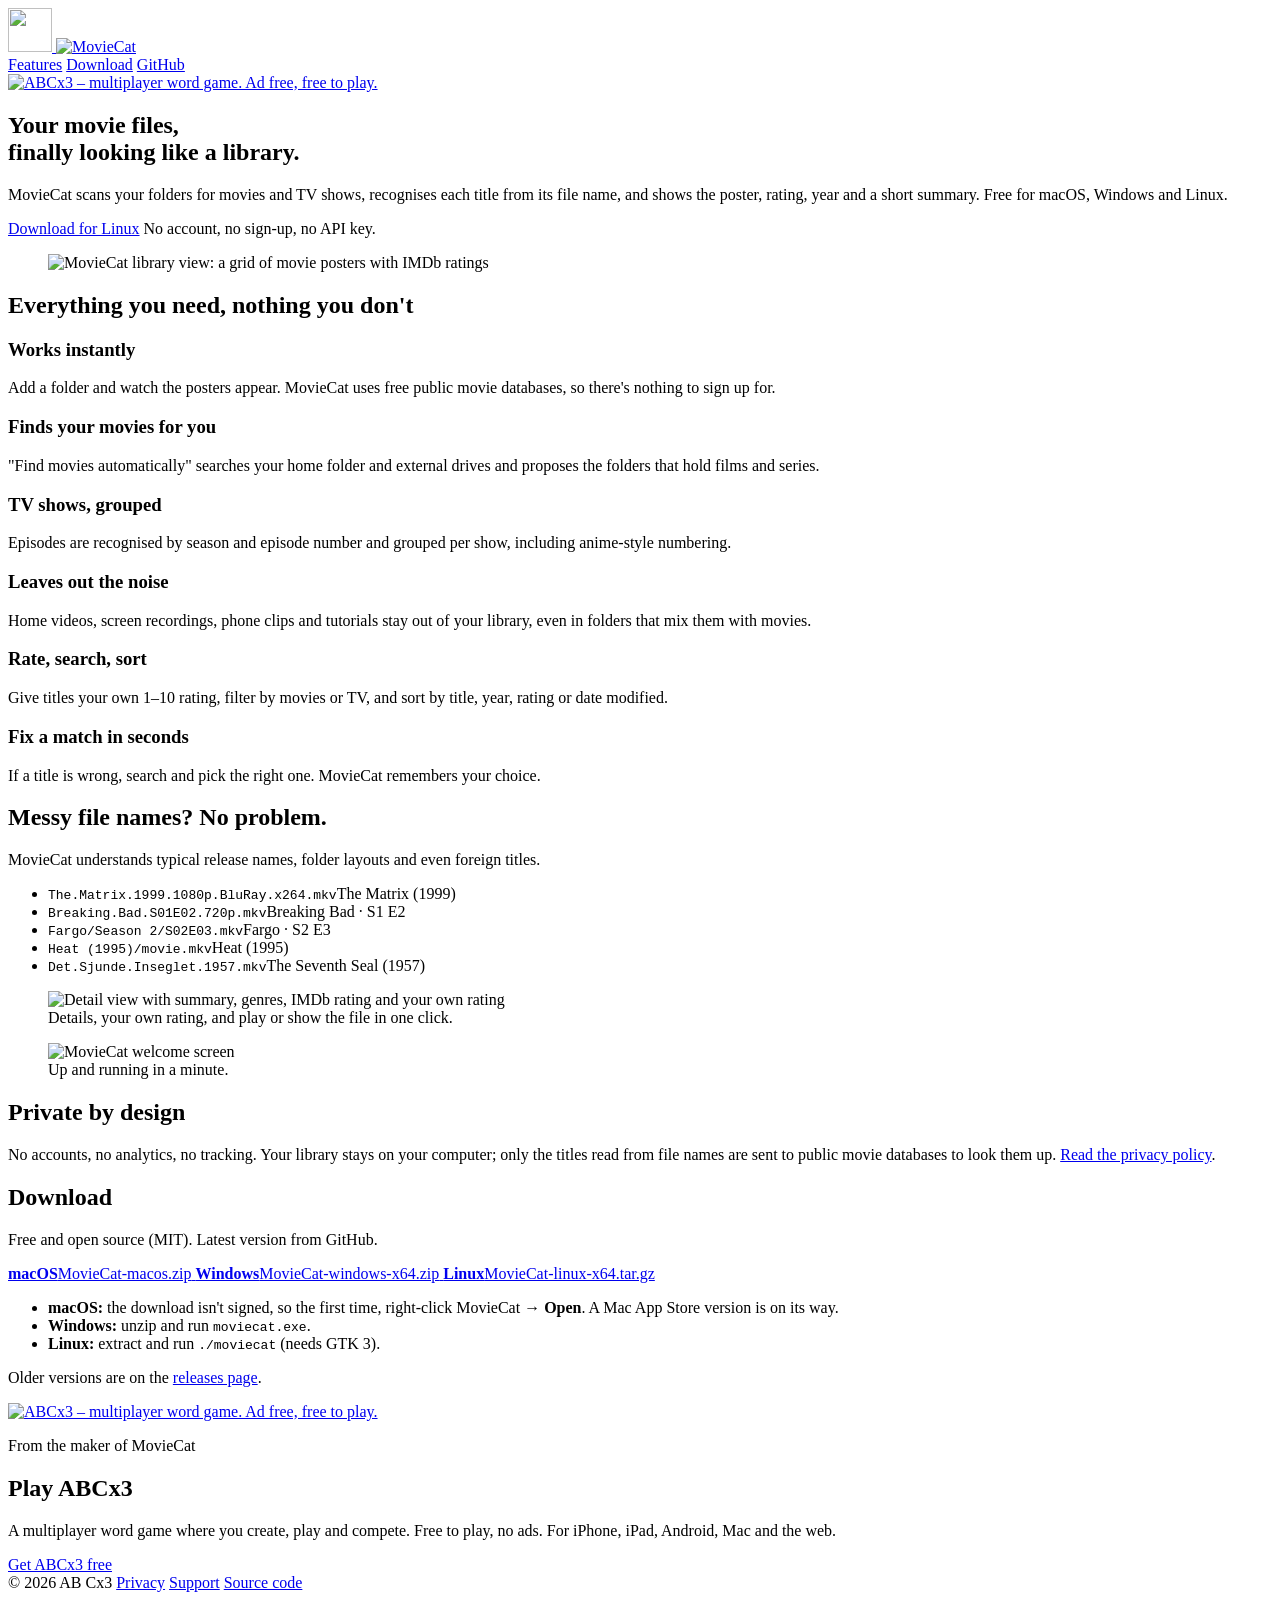
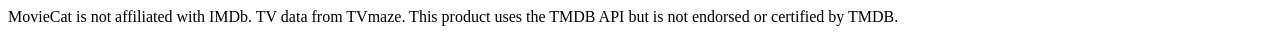
==== website/index.html @ 66f3a6f3 "Website for moviecat.org on Cloudflare Workers, with ABCx3 promotion Static site in website/ (home, " ====
<!doctype html>
<html lang="en">
<head>
<meta charset="utf-8">
<meta name="viewport" content="width=device-width, initial-scale=1">
<title>MovieCat – your movie &amp; TV file library</title>
<meta name="description" content="MovieCat turns folders full of video files into a browsable movie library with posters, ratings and summaries. Free for macOS, Windows and Linux. No account or API key needed.">
<link rel="canonical" href="https://moviecat.org/">
<link rel="icon" type="image/png" href="/favicon.png">
<link rel="apple-touch-icon" href="/apple-touch-icon.png">
<meta name="theme-color" content="#151312">
<meta property="og:type" content="website">
<meta property="og:url" content="https://moviecat.org/">
<meta property="og:title" content="MovieCat – your movie &amp; TV file library">
<meta property="og:description" content="Point MovieCat at your movie folders and see posters, ratings and summaries for every film and show. No account or API key needed.">
<meta property="og:image" content="https://moviecat.org/img/og.jpg">
<meta name="twitter:card" content="summary_large_image">
<link rel="stylesheet" href="/style.css">
</head>
<body>

<header class="top">
  <div class="wrap top-inner">
    <a class="brand" href="/" aria-label="MovieCat home">
      <img src="/img/app-icon.webp" width="44" height="44" alt="">
      <img class="wordmark" src="/img/wordmark.svg" width="140" height="26" alt="MovieCat">
    </a>
    <nav>
      <a href="#features">Features</a>
      <a href="#download">Download</a>
      <a href="https://github.com/FredrikBorgstrom/moviecat">GitHub</a>
    </nav>
    <a class="promo-mini" href="https://play.abcx3.com/get/" title="ABCx3 – multiplayer word game. Free to play, no ads.">
      <img src="/img/abcx3-banner.webp" width="1086" height="362" alt="ABCx3 – multiplayer word game. Ad free, free to play.">
    </a>
  </div>
</header>

<main>
  <section class="hero">
    <div class="wrap">
      <h1>Your movie files,<br><span class="accent">finally looking like a library.</span></h1>
      <p class="lead">MovieCat scans your folders for movies and TV shows, recognises each title from its file name, and shows the poster, rating, year and a short summary. Free for macOS, Windows and Linux.</p>
      <div class="cta">
        <a class="btn primary" id="hero-download" href="#download">Download MovieCat</a>
        <span class="note">No account, no sign-up, no API key.</span>
      </div>
      <figure class="shot">
        <img src="/img/1-library.webp" width="1600" height="1000" alt="MovieCat library view: a grid of movie posters with IMDb ratings">
      </figure>
    </div>
  </section>

  <section id="features" class="features">
    <div class="wrap">
      <h2>Everything you need, nothing you don't</h2>
      <div class="grid">
        <article>
          <h3>Works instantly</h3>
          <p>Add a folder and watch the posters appear. MovieCat uses free public movie databases, so there's nothing to sign up for.</p>
        </article>
        <article>
          <h3>Finds your movies for you</h3>
          <p>"Find movies automatically" searches your home folder and external drives and proposes the folders that hold films and series.</p>
        </article>
        <article>
          <h3>TV shows, grouped</h3>
          <p>Episodes are recognised by season and episode number and grouped per show, including anime-style numbering.</p>
        </article>
        <article>
          <h3>Leaves out the noise</h3>
          <p>Home videos, screen recordings, phone clips and tutorials stay out of your library, even in folders that mix them with movies.</p>
        </article>
        <article>
          <h3>Rate, search, sort</h3>
          <p>Give titles your own 1–10 rating, filter by movies or TV, and sort by title, year, rating or date modified.</p>
        </article>
        <article>
          <h3>Fix a match in seconds</h3>
          <p>If a title is wrong, search and pick the right one. MovieCat remembers your choice.</p>
        </article>
      </div>
    </div>
  </section>

  <section class="names">
    <div class="wrap split">
      <div>
        <h2>Messy file names? No problem.</h2>
        <p>MovieCat understands typical release names, folder layouts and even foreign titles.</p>
      </div>
      <ul class="examples">
        <li><code>The.Matrix.1999.1080p.BluRay.x264.mkv</code><span>The Matrix (1999)</span></li>
        <li><code>Breaking.Bad.S01E02.720p.mkv</code><span>Breaking Bad · S1 E2</span></li>
        <li><code>Fargo/Season 2/S02E03.mkv</code><span>Fargo · S2 E3</span></li>
        <li><code>Heat (1995)/movie.mkv</code><span>Heat (1995)</span></li>
        <li><code>Det.Sjunde.Inseglet.1957.mkv</code><span>The Seventh Seal (1957)</span></li>
      </ul>
    </div>
  </section>

  <section class="gallery">
    <div class="wrap">
      <div class="shots">
        <figure><img src="/img/2-detail.webp" width="1600" height="1000" loading="lazy" alt="Detail view with summary, genres, IMDb rating and your own rating"><figcaption>Details, your own rating, and play or show the file in one click.</figcaption></figure>
        <figure><img src="/img/4-welcome.webp" width="1600" height="1000" loading="lazy" alt="MovieCat welcome screen"><figcaption>Up and running in a minute.</figcaption></figure>
      </div>
    </div>
  </section>

  <section class="privacy-band">
    <div class="wrap">
      <h2>Private by design</h2>
      <p>No accounts, no analytics, no tracking. Your library stays on your computer; only the titles read from file names are sent to public movie databases to look them up. <a href="/privacy">Read the privacy policy</a>.</p>
    </div>
  </section>

  <section id="download" class="download">
    <div class="wrap">
      <h2>Download</h2>
      <p class="sub">Free and open source (MIT). Latest version from GitHub.</p>
      <div class="dl-grid">
        <a class="dl" data-os="mac" href="https://github.com/FredrikBorgstrom/moviecat/releases/latest/download/MovieCat-macos.zip">
          <strong>macOS</strong><span>MovieCat-macos.zip</span>
        </a>
        <a class="dl" data-os="win" href="https://github.com/FredrikBorgstrom/moviecat/releases/latest/download/MovieCat-windows-x64.zip">
          <strong>Windows</strong><span>MovieCat-windows-x64.zip</span>
        </a>
        <a class="dl" data-os="linux" href="https://github.com/FredrikBorgstrom/moviecat/releases/latest/download/MovieCat-linux-x64.tar.gz">
          <strong>Linux</strong><span>MovieCat-linux-x64.tar.gz</span>
        </a>
      </div>
      <ul class="dl-notes">
        <li><b>macOS:</b> the download isn't signed, so the first time, right-click MovieCat → <b>Open</b>. A Mac App Store version is on its way.</li>
        <li><b>Windows:</b> unzip and run <code>moviecat.exe</code>.</li>
        <li><b>Linux:</b> extract and run <code>./moviecat</code> (needs GTK 3).</li>
      </ul>
      <p class="sub">Older versions are on the <a href="https://github.com/FredrikBorgstrom/moviecat/releases">releases page</a>.</p>
    </div>
  </section>

  <section class="abcx3">
    <div class="wrap promo">
      <a class="promo-img" href="https://play.abcx3.com/get/">
        <img src="/img/abcx3-banner.webp" width="1086" height="362" loading="lazy" alt="ABCx3 – multiplayer word game. Ad free, free to play.">
      </a>
      <div>
        <p class="kicker">From the maker of MovieCat</p>
        <h2>Play ABCx3</h2>
        <p>A multiplayer word game where you create, play and compete. Free to play, no ads. For iPhone, iPad, Android, Mac and the web.</p>
        <a class="btn primary abcx3-btn" href="https://play.abcx3.com/get/">Get ABCx3 free</a>
      </div>
    </div>
  </section>
</main>

<footer>
  <div class="wrap foot">
    <span>© 2026 AB Cx3</span>
    <a href="/privacy">Privacy</a>
    <a href="https://github.com/FredrikBorgstrom/moviecat/issues">Support</a>
    <a href="https://github.com/FredrikBorgstrom/moviecat">Source code</a>
  </div>
  <p class="wrap credits">MovieCat is not affiliated with IMDb. TV data from TVmaze. This product uses the TMDB API but is not endorsed or certified by TMDB.</p>
</footer>

<script>
  // Point the hero button at the right download and highlight it.
  (function () {
    var ua = navigator.userAgent, os = /Mac/.test(ua) ? 'mac' : /Win/.test(ua) ? 'win' : /Linux|X11/.test(ua) && !/Android/.test(ua) ? 'linux' : null;
    if (!os) return;
    var link = document.querySelector('.dl[data-os="' + os + '"]');
    link.classList.add('mine');
    var hero = document.getElementById('hero-download');
    hero.href = link.href;
    hero.textContent = 'Download for ' + link.querySelector('strong').textContent;
  })();
</script>
</body>
</html>
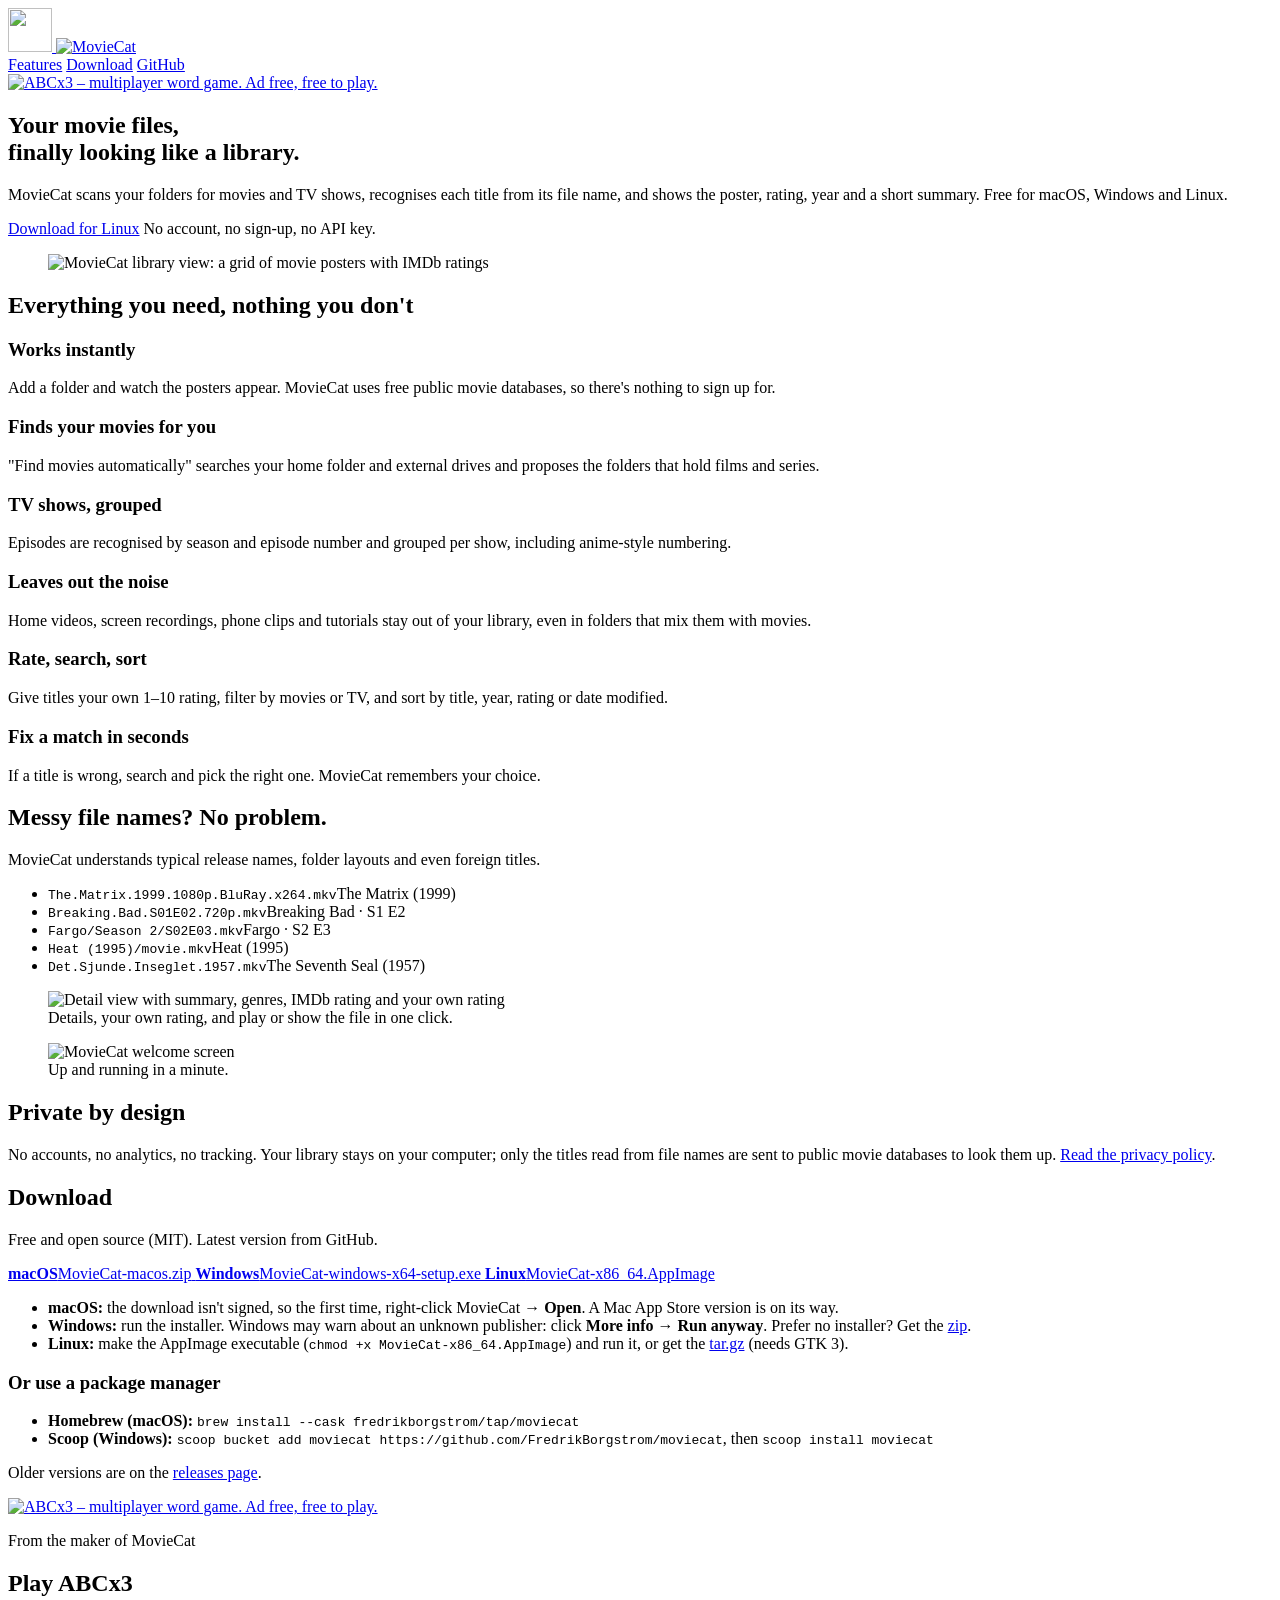
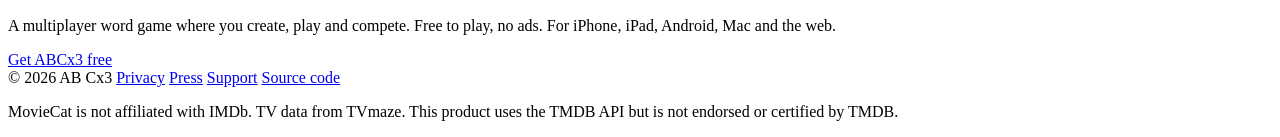
==== commit eef7251e: "Website and README: installer, AppImage, Homebrew and Scoop; press kit page Co-Authored-By: Claude O" ====
--- a/website/index.html
+++ b/website/index.html
@@ -123,17 +123,22 @@
         <a class="dl" data-os="mac" href="https://github.com/FredrikBorgstrom/moviecat/releases/latest/download/MovieCat-macos.zip">
           <strong>macOS</strong><span>MovieCat-macos.zip</span>
         </a>
-        <a class="dl" data-os="win" href="https://github.com/FredrikBorgstrom/moviecat/releases/latest/download/MovieCat-windows-x64.zip">
-          <strong>Windows</strong><span>MovieCat-windows-x64.zip</span>
+        <a class="dl" data-os="win" href="https://github.com/FredrikBorgstrom/moviecat/releases/latest/download/MovieCat-windows-x64-setup.exe">
+          <strong>Windows</strong><span>MovieCat-windows-x64-setup.exe</span>
         </a>
-        <a class="dl" data-os="linux" href="https://github.com/FredrikBorgstrom/moviecat/releases/latest/download/MovieCat-linux-x64.tar.gz">
-          <strong>Linux</strong><span>MovieCat-linux-x64.tar.gz</span>
+        <a class="dl" data-os="linux" href="https://github.com/FredrikBorgstrom/moviecat/releases/latest/download/MovieCat-x86_64.AppImage">
+          <strong>Linux</strong><span>MovieCat-x86_64.AppImage</span>
         </a>
       </div>
       <ul class="dl-notes">
         <li><b>macOS:</b> the download isn't signed, so the first time, right-click MovieCat → <b>Open</b>. A Mac App Store version is on its way.</li>
-        <li><b>Windows:</b> unzip and run <code>moviecat.exe</code>.</li>
-        <li><b>Linux:</b> extract and run <code>./moviecat</code> (needs GTK 3).</li>
+        <li><b>Windows:</b> run the installer. Windows may warn about an unknown publisher: click <b>More info → Run anyway</b>. Prefer no installer? Get the <a href="https://github.com/FredrikBorgstrom/moviecat/releases/latest/download/MovieCat-windows-x64.zip">zip</a>.</li>
+        <li><b>Linux:</b> make the AppImage executable (<code>chmod +x MovieCat-x86_64.AppImage</code>) and run it, or get the <a href="https://github.com/FredrikBorgstrom/moviecat/releases/latest/download/MovieCat-linux-x64.tar.gz">tar.gz</a> (needs GTK 3).</li>
+      </ul>
+      <h3>Or use a package manager</h3>
+      <ul class="dl-notes">
+        <li><b>Homebrew (macOS):</b> <code>brew install --cask fredrikborgstrom/tap/moviecat</code></li>
+        <li><b>Scoop (Windows):</b> <code>scoop bucket add moviecat https://github.com/FredrikBorgstrom/moviecat</code>, then <code>scoop install moviecat</code></li>
       </ul>
       <p class="sub">Older versions are on the <a href="https://github.com/FredrikBorgstrom/moviecat/releases">releases page</a>.</p>
     </div>
@@ -158,6 +163,7 @@
   <div class="wrap foot">
     <span>© 2026 AB Cx3</span>
     <a href="/privacy">Privacy</a>
+    <a href="/press">Press</a>
     <a href="https://github.com/FredrikBorgstrom/moviecat/issues">Support</a>
     <a href="https://github.com/FredrikBorgstrom/moviecat">Source code</a>
   </div>
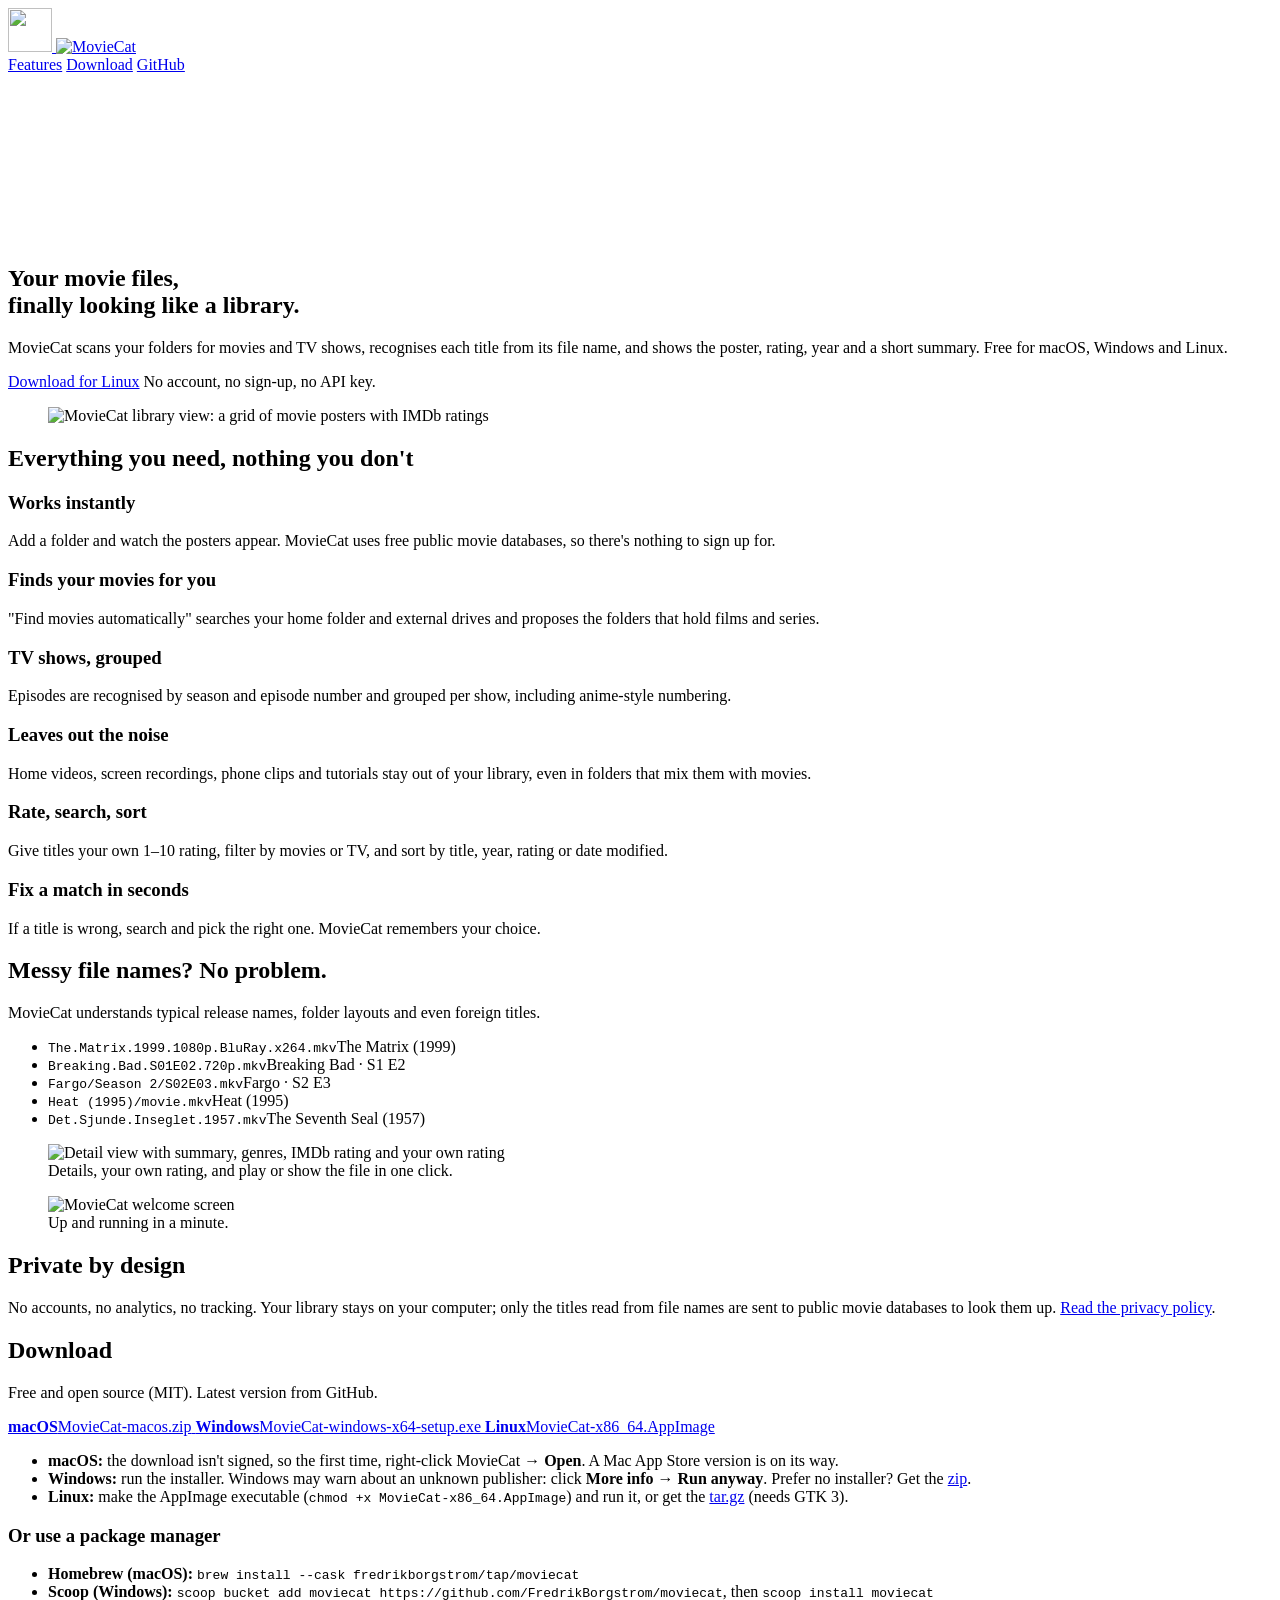
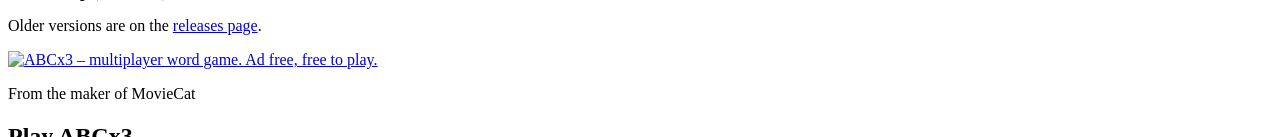
==== commit 2e4551cd: "Website: new ABCx3 header banner, compact two-row version on narrow screens Co-Authored-By: Claude O" ====
--- a/website/index.html
+++ b/website/index.html
@@ -31,7 +31,7 @@
       <a href="https://github.com/FredrikBorgstrom/moviecat">GitHub</a>
     </nav>
     <a class="promo-mini" href="https://play.abcx3.com/get/" title="ABCx3 – multiplayer word game. Free to play, no ads.">
-      <img src="/img/abcx3-banner.webp" width="1086" height="362" alt="ABCx3 – multiplayer word game. Ad free, free to play.">
+      <picture><source media="(max-width: 700px)" srcset="/img/abcx3-banner-compact.webp" width="600" height="200"><img src="/img/abcx3-banner-wide.webp" width="1000" height="167" alt="ABCx3 – free multiplayer word game"></picture>
     </a>
   </div>
 </header>
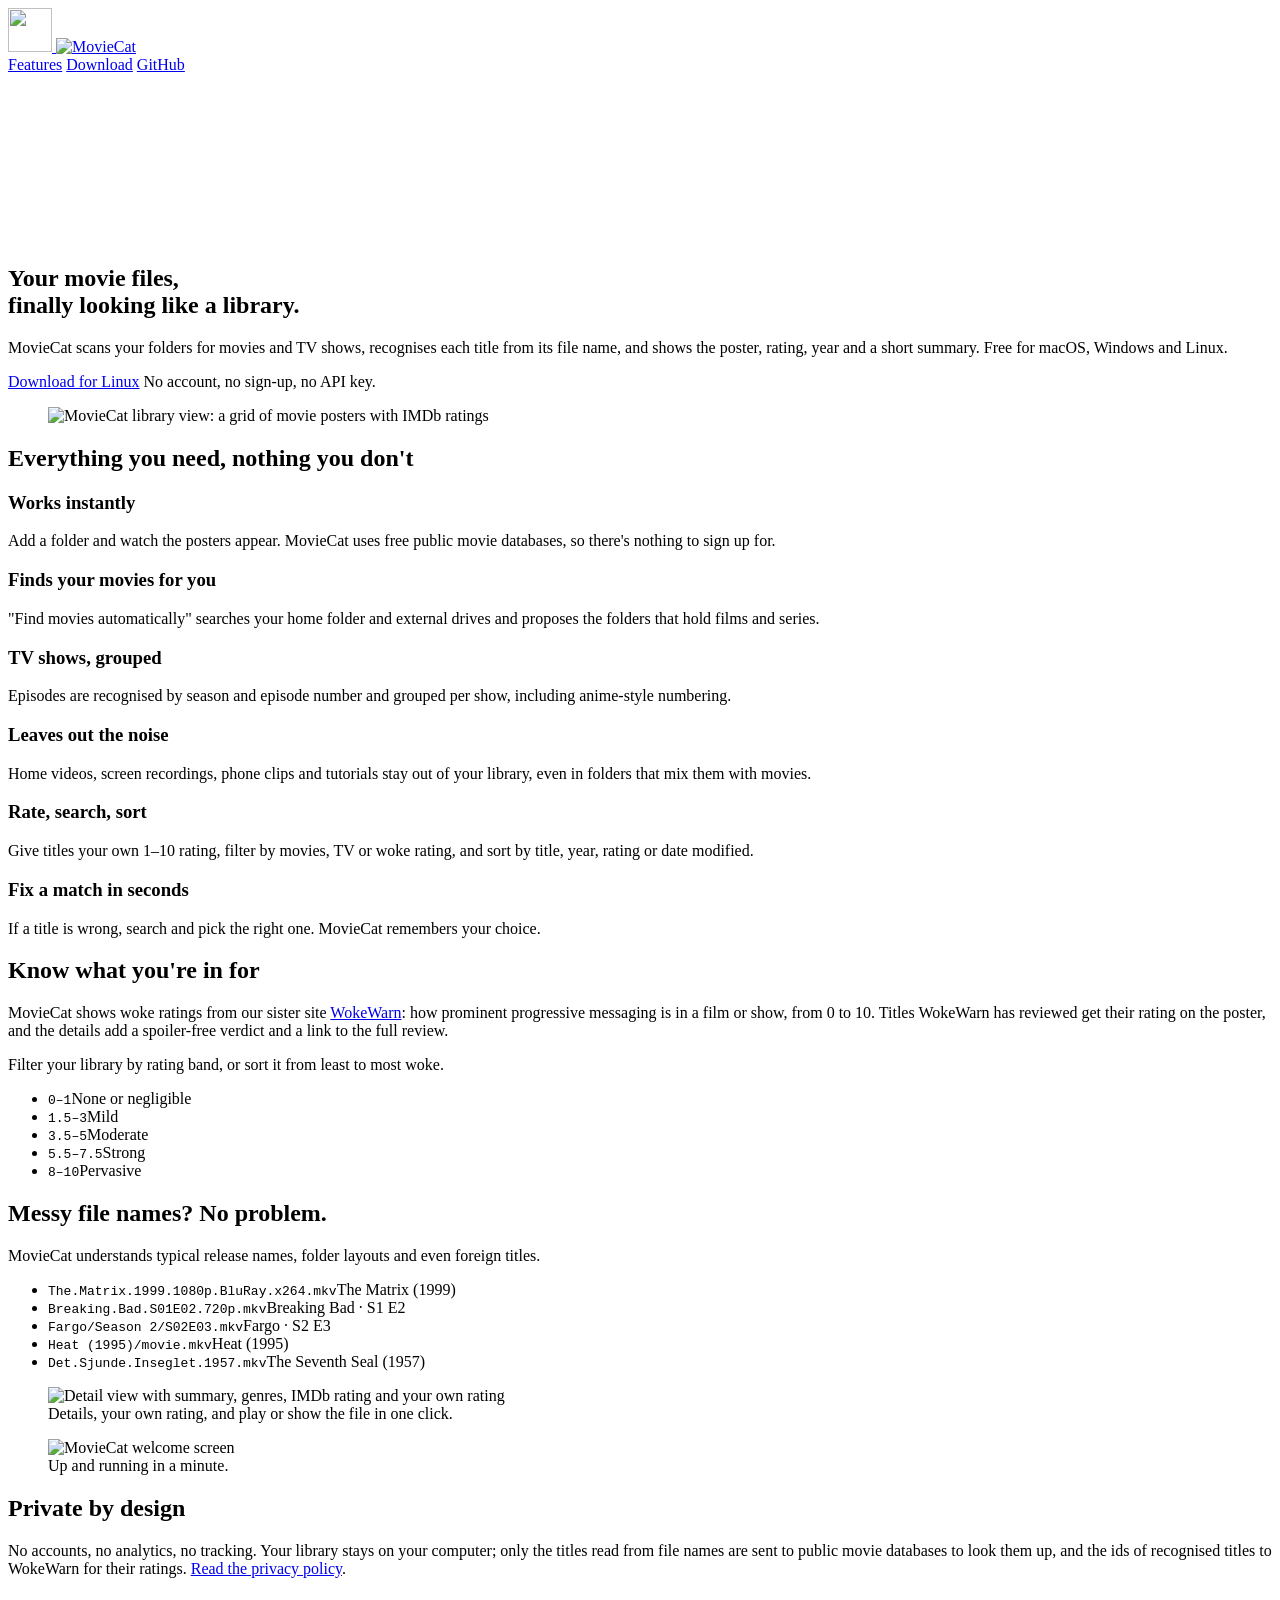
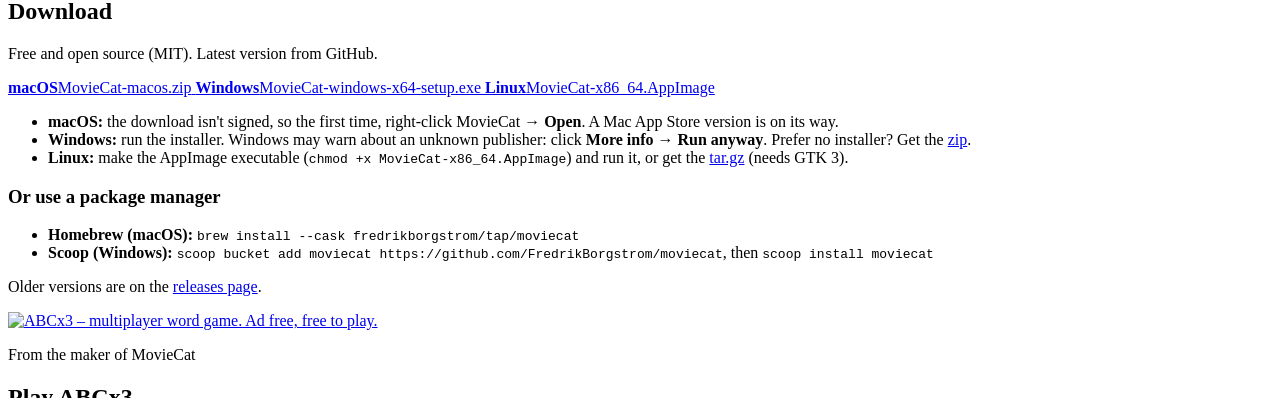
==== commit d74e0a17: "Website: WokeWarn ratings section and complete share tags The homepage gets a section on the woke ra" ====
--- a/website/index.html
+++ b/website/index.html
@@ -10,12 +10,20 @@
 <link rel="apple-touch-icon" href="/apple-touch-icon.png">
 <meta name="theme-color" content="#151312">
 <meta property="og:type" content="website">
+<meta property="og:site_name" content="MovieCat">
 <meta property="og:url" content="https://moviecat.org/">
 <meta property="og:title" content="MovieCat – your movie &amp; TV file library">
 <meta property="og:description" content="Point MovieCat at your movie folders and see posters, ratings and summaries for every film and show. No account or API key needed.">
 <meta property="og:image" content="https://moviecat.org/img/og.jpg">
+<meta property="og:image:secure_url" content="https://moviecat.org/img/og.jpg">
+<meta property="og:image:type" content="image/jpeg">
+<meta property="og:image:width" content="1200">
+<meta property="og:image:height" content="750">
+<meta property="og:image:alt" content="MovieCat library view: a grid of movie posters with ratings">
 <meta name="twitter:card" content="summary_large_image">
+<meta name="twitter:image" content="https://moviecat.org/img/og.jpg">
 <link rel="stylesheet" href="/style.css">
+<script src="/analytics.js" defer></script>
 </head>
 <body>
 
@@ -30,7 +38,7 @@
       <a href="#download">Download</a>
       <a href="https://github.com/FredrikBorgstrom/moviecat">GitHub</a>
     </nav>
-    <a class="promo-mini" href="https://play.abcx3.com/get/" title="ABCx3 – multiplayer word game. Free to play, no ads.">
+    <a class="promo-mini" href="https://play.abcx3.com/get/?utm_source=moviecat&amp;utm_medium=partner&amp;utm_campaign=moviecat_website" title="ABCx3 – multiplayer word game. Free to play, no ads.">
       <picture><source media="(max-width: 700px)" srcset="/img/abcx3-banner-compact.webp" width="600" height="200"><img src="/img/abcx3-banner-wide.webp" width="1000" height="167" alt="ABCx3 – free multiplayer word game"></picture>
     </a>
   </div>
@@ -73,13 +81,30 @@
         </article>
         <article>
           <h3>Rate, search, sort</h3>
-          <p>Give titles your own 1–10 rating, filter by movies or TV, and sort by title, year, rating or date modified.</p>
+          <p>Give titles your own 1–10 rating, filter by movies, TV or woke rating, and sort by title, year, rating or date modified.</p>
         </article>
         <article>
           <h3>Fix a match in seconds</h3>
           <p>If a title is wrong, search and pick the right one. MovieCat remembers your choice.</p>
         </article>
       </div>
+    </div>
+  </section>
+
+  <section class="woke">
+    <div class="wrap split">
+      <div>
+        <h2>Know what you're in for</h2>
+        <p>MovieCat shows woke ratings from our sister site <a href="https://wokewarn.com/?utm_source=moviecat&amp;utm_medium=partner&amp;utm_campaign=moviecat_website">WokeWarn</a>: how prominent progressive messaging is in a film or show, from 0 to 10. Titles WokeWarn has reviewed get their rating on the poster, and the details add a spoiler-free verdict and a link to the full review.</p>
+        <p>Filter your library by rating band, or sort it from least to most woke.</p>
+      </div>
+      <ul class="examples bands" aria-label="WokeWarn rating bands">
+        <li style="--band:#4cb782"><code>0–1</code><span>None or negligible</span></li>
+        <li style="--band:#a6c64b"><code>1.5–3</code><span>Mild</span></li>
+        <li style="--band:#f2c230"><code>3.5–5</code><span>Moderate</span></li>
+        <li style="--band:#f08a2c"><code>5.5–7.5</code><span>Strong</span></li>
+        <li style="--band:#e5484d"><code>8–10</code><span>Pervasive</span></li>
+      </ul>
     </div>
   </section>
 
@@ -111,7 +136,7 @@
   <section class="privacy-band">
     <div class="wrap">
       <h2>Private by design</h2>
-      <p>No accounts, no analytics, no tracking. Your library stays on your computer; only the titles read from file names are sent to public movie databases to look them up. <a href="/privacy">Read the privacy policy</a>.</p>
+      <p>No accounts, no analytics, no tracking. Your library stays on your computer; only the titles read from file names are sent to public movie databases to look them up, and the ids of recognised titles to WokeWarn for their ratings. <a href="/privacy">Read the privacy policy</a>.</p>
     </div>
   </section>
 
@@ -146,14 +171,14 @@
 
   <section class="abcx3">
     <div class="wrap promo">
-      <a class="promo-img" href="https://play.abcx3.com/get/">
+      <a class="promo-img" href="https://play.abcx3.com/get/?utm_source=moviecat&amp;utm_medium=partner&amp;utm_campaign=moviecat_website">
         <img src="/img/abcx3-banner.webp" width="1086" height="362" loading="lazy" alt="ABCx3 – multiplayer word game. Ad free, free to play.">
       </a>
       <div>
         <p class="kicker">From the maker of MovieCat</p>
         <h2>Play ABCx3</h2>
         <p>A multiplayer word game where you create, play and compete. Free to play, no ads. For iPhone, iPad, Android, Mac and the web.</p>
-        <a class="btn primary abcx3-btn" href="https://play.abcx3.com/get/">Get ABCx3 free</a>
+        <a class="btn primary abcx3-btn" href="https://play.abcx3.com/get/?utm_source=moviecat&amp;utm_medium=partner&amp;utm_campaign=moviecat_website">Get ABCx3 free</a>
       </div>
     </div>
   </section>
@@ -166,6 +191,7 @@
     <a href="/press">Press</a>
     <a href="https://github.com/FredrikBorgstrom/moviecat/issues">Support</a>
     <a href="https://github.com/FredrikBorgstrom/moviecat">Source code</a>
+    <a href="#" data-cookie-settings>Cookie settings</a>
   </div>
   <p class="wrap credits">MovieCat is not affiliated with IMDb. TV data from TVmaze. This product uses the TMDB API but is not endorsed or certified by TMDB.</p>
 </footer>
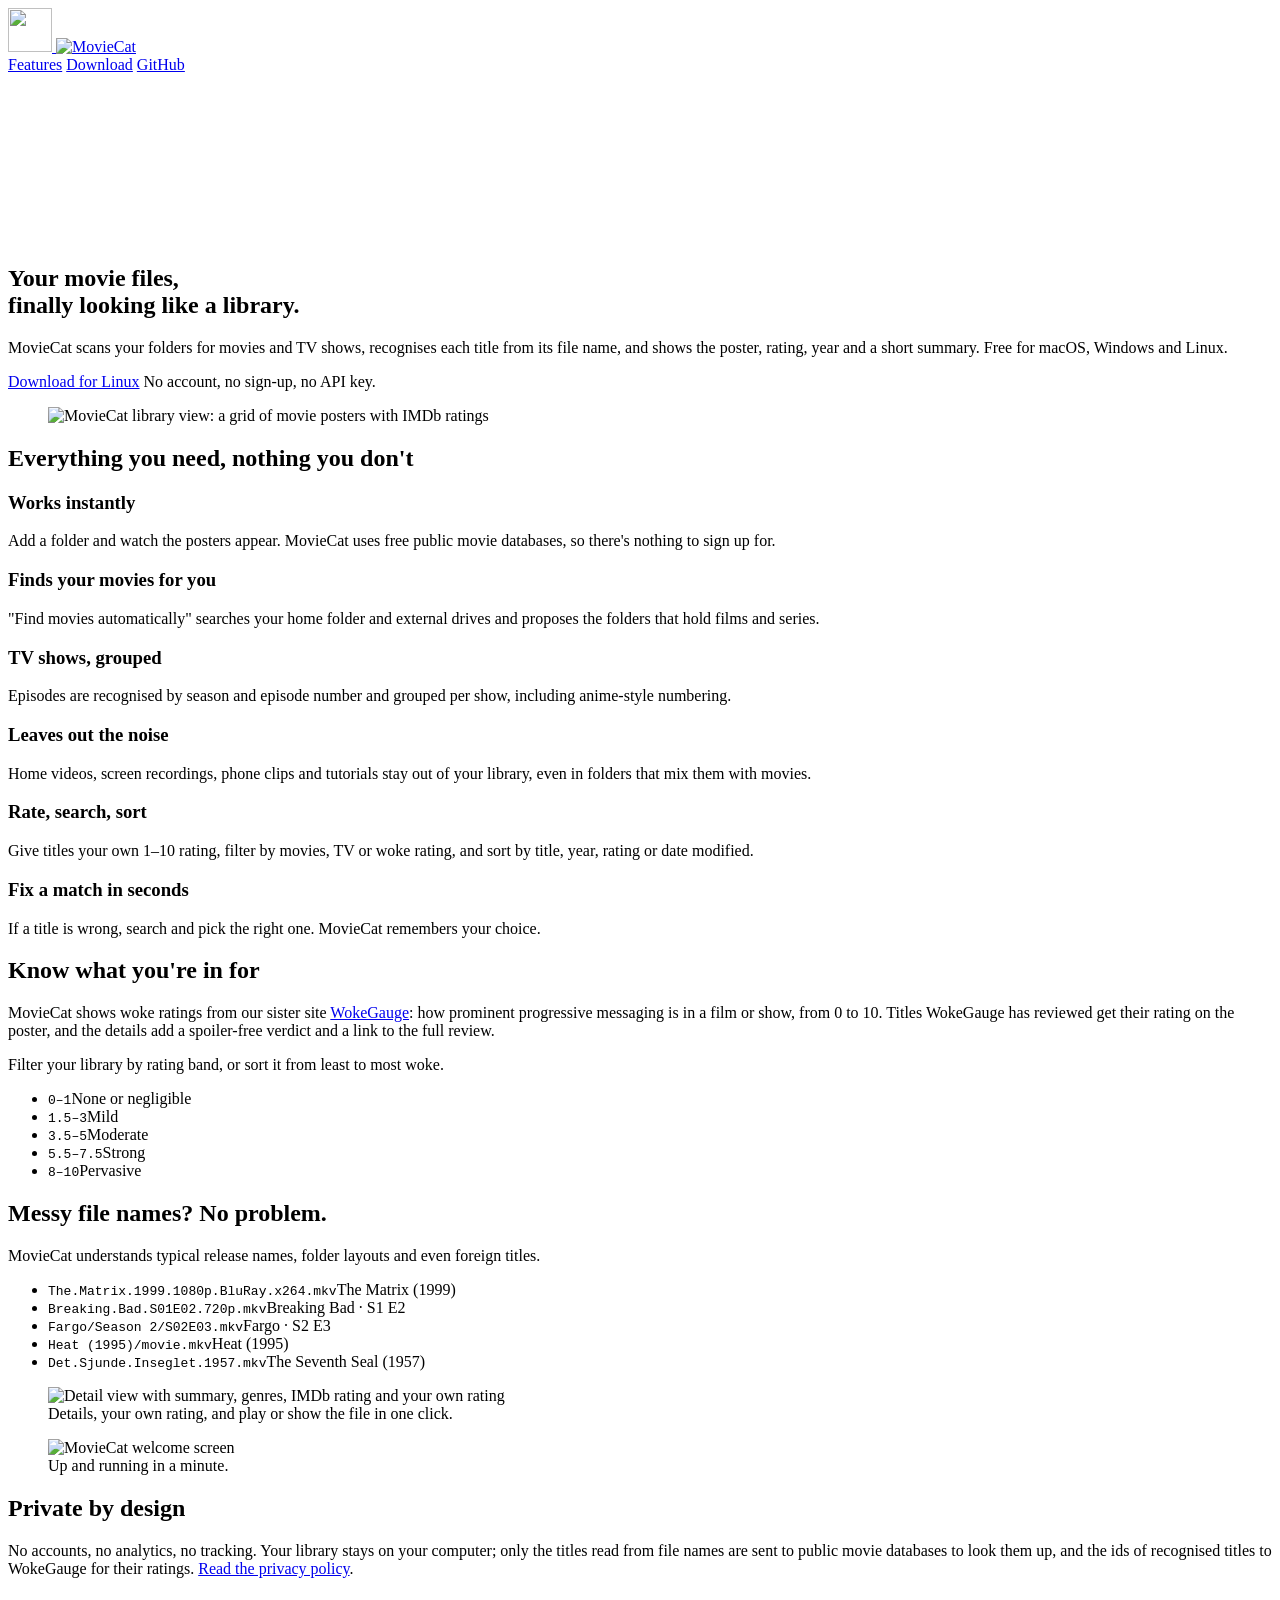
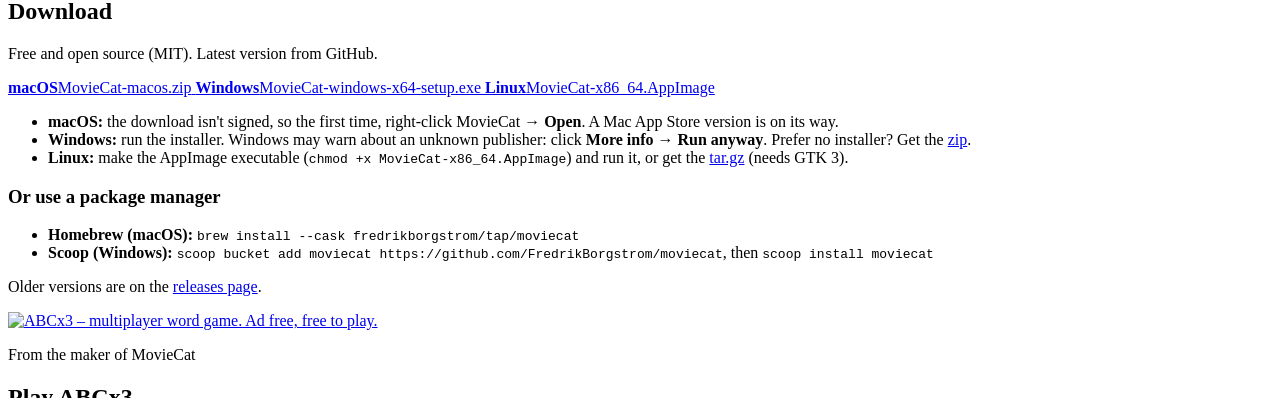
==== commit 228282fa: "WokeWarn is now WokeGauge at wokegauge.com Woke ratings come from wokegauge.com, and the app, websit" ====
--- a/website/index.html
+++ b/website/index.html
@@ -95,10 +95,10 @@
     <div class="wrap split">
       <div>
         <h2>Know what you're in for</h2>
-        <p>MovieCat shows woke ratings from our sister site <a href="https://wokewarn.com/?utm_source=moviecat&amp;utm_medium=partner&amp;utm_campaign=moviecat_website">WokeWarn</a>: how prominent progressive messaging is in a film or show, from 0 to 10. Titles WokeWarn has reviewed get their rating on the poster, and the details add a spoiler-free verdict and a link to the full review.</p>
+        <p>MovieCat shows woke ratings from our sister site <a href="https://wokegauge.com/?utm_source=moviecat&amp;utm_medium=partner&amp;utm_campaign=moviecat_website">WokeGauge</a>: how prominent progressive messaging is in a film or show, from 0 to 10. Titles WokeGauge has reviewed get their rating on the poster, and the details add a spoiler-free verdict and a link to the full review.</p>
         <p>Filter your library by rating band, or sort it from least to most woke.</p>
       </div>
-      <ul class="examples bands" aria-label="WokeWarn rating bands">
+      <ul class="examples bands" aria-label="WokeGauge rating bands">
         <li style="--band:#4cb782"><code>0–1</code><span>None or negligible</span></li>
         <li style="--band:#a6c64b"><code>1.5–3</code><span>Mild</span></li>
         <li style="--band:#f2c230"><code>3.5–5</code><span>Moderate</span></li>
@@ -136,7 +136,7 @@
   <section class="privacy-band">
     <div class="wrap">
       <h2>Private by design</h2>
-      <p>No accounts, no analytics, no tracking. Your library stays on your computer; only the titles read from file names are sent to public movie databases to look them up, and the ids of recognised titles to WokeWarn for their ratings. <a href="/privacy">Read the privacy policy</a>.</p>
+      <p>No accounts, no analytics, no tracking. Your library stays on your computer; only the titles read from file names are sent to public movie databases to look them up, and the ids of recognised titles to WokeGauge for their ratings. <a href="/privacy">Read the privacy policy</a>.</p>
     </div>
   </section>
 
